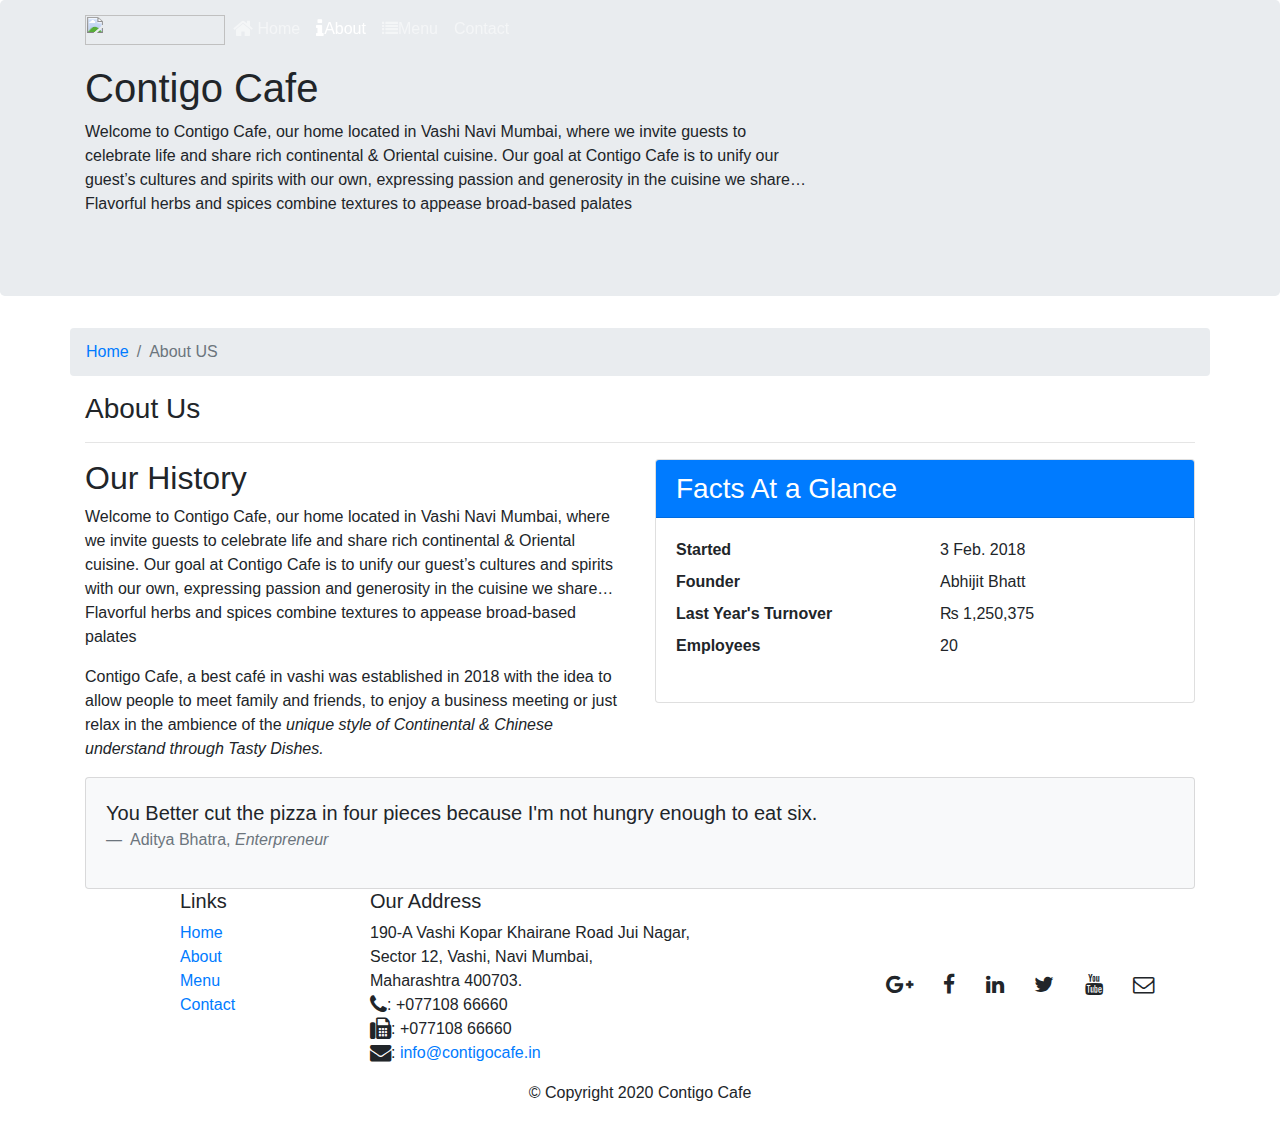
==== aboutus.html @ 00c6b708 "Initial Commit" ====
<!DOCTYPE html>
<html lang="en">

<head>
    <!-- Required meta tags always come first -->
    <meta charset="utf-8">
    <meta name="viewport" content="width=device-width, initial-scale=1, shrink-to-fit=no">
    <meta http-equiv="x-ua-compatible" content="ie=edge">

    <!-- Bootstrap CSS -->
    <link rel="stylesheet" href="https://stackpath.bootstrapcdn.com/bootstrap/4.4.1/css/bootstrap.min.css" integrity="sha384-Vkoo8x4CGsO3+Hhxv8T/Q5PaXtkKtu6ug5TOeNV6gBiFeWPGFN9MuhOf23Q9Ifjh" crossorigin="anonymous">
    <script src="https://stackpath.bootstrapcdn.com/bootstrap/4.4.1/js/bootstrap.min.js" integrity="sha384-wfSDF2E50Y2D1uUdj0O3uMBJnjuUD4Ih7YwaYd1iqfktj0Uod8GCExl3Og8ifwB6" crossorigin="anonymous"></script>
    <script src="https://code.jquery.com/jquery-3.4.1.slim.min.js" integrity="sha384-J6qa4849blE2+poT4WnyKhv5vZF5SrPo0iEjwBvKU7imGFAV0wwj1yYfoRSJoZ+n" crossorigin="anonymous"></script>
    <script src="https://cdn.jsdelivr.net/npm/popper.js@1.16.0/dist/umd/popper.min.js" integrity="sha384-Q6E9RHvbIyZFJoft+2mJbHaEWldlvI9IOYy5n3zV9zzTtmI3UksdQRVvoxMfooAo" crossorigin="anonymous"></script>    
    <link rel="stylesheet" href="/css/style.css">
    <link rel="stylesheet" href="https://cdnjs.cloudflare.com/ajax/libs/font-awesome/4.7.0/css/font-awesome.css" integrity="sha512-5A8nwdMOWrSz20fDsjczgUidUBR8liPYU+WymTZP1lmY9G6Oc7HlZv156XqnsgNUzTyMefFTcsFH/tnJE/+xBg==" crossorigin="anonymous" referrerpolicy="no-referrer" />
    <title>Contigo Cafe: About Us</title>

</head>

<body>

    <nav class="navbar navbar-dark navbar-expand-sm fixed-top" id="navbar">
        <div class="container">
            <button class="navbar-toggler" type="button" data-toggle="collapse" data-target="#Navbar">
                <span class="navbar-toggler-icon"></span>
            </button>
            <a class="navbar-brand mr-auto" href="#"><img src="https://contigocafe.in/wp-content/uploads/elementor/thumbs/Group-15-p3wv3uogkc9kopwla3l3q66untjf5awfswcqakjvrk.png" height="30" width="140" /></a>
            <div class="collapse navbar-collapse" id="Navber">
            <ul class="navbar-nav mr-auto">
                <li class="nav-item"><a class="nav-link" href="./index.html"><span class="fa fa-home fa-lg"></span> Home</a></li>
                <li class="nav-item active"><a class="nav-link" href="#"><span class="fa fa-info fa-lg"></span>About</a></li>
                <li class="nav-item"><a class="nav-link" href="./menu.html"><span class="fa fa-list"></span>Menu</a></li>
                <li class="nav-item"><a class="nav-link" href="./contactus.html"><span class="fa fa-address fa-lg"></span>Contact</a></li>
            </ul>
        </div>
        </div>
    </nav>

    <header class="jumbotron">
        <div class="container">
            <div class="row row-header">
                <div class="col-12 col-md-8">
                    <h1>Contigo Cafe</h1>
                    <p>Welcome to Contigo Cafe, our home located in Vashi Navi Mumbai, where we invite guests to celebrate life and share rich continental & Oriental cuisine. Our goal at Contigo Cafe is to unify our guest’s cultures and spirits with our own, expressing passion and generosity in the cuisine we share… Flavorful herbs and spices combine textures to appease broad-based palates</p>
                </div>
                <div class="col-12 col-sm">
                </div>
            </div>
        </div>
    </header>

    <div class="container">
        <div class="row">
            <ol class="col-12 breadcrumb">
                <li class="breadcrumb-item"><a href="./index.html">Home</a></li>
                <li class="breadcrumb-item active">About US</li>
            </ol>
            <div class="col-12">
               <h3>About Us</h3>
               <hr>
            </div>
        </div>

        <div class="row row-content">
            <div class="col-12 col-sm-6 col-md-6">
                <h2>Our History</h2>
                <p>Welcome to Contigo Cafe, our home located in Vashi Navi Mumbai, where we invite guests to celebrate life and share rich continental & Oriental cuisine. Our goal at Contigo Cafe is to unify our guest’s cultures and spirits with our own, expressing passion and generosity in the cuisine we share… Flavorful herbs and spices combine textures to appease broad-based palates</p>
                <p>Contigo Cafe, a best café in vashi was established in 2018 with the idea to allow people to meet family and friends, to enjoy a business meeting or just relax in the ambience of the <em>unique style of Continental & Chinese understand through Tasty Dishes.</em></p>
            </div>
            <div class="col-sm">
                <div class="card">
                    <h3 class="card-header bg-primary text-white">Facts At a Glance</h3>
                    <div class="card-body">
                        <dl class="row">
                            <dt class="col-6">Started</dt>
                            <dd class="col-6">3 Feb. 2018</dd>
                            <dt class="col-6">Founder</dt>
                            <dd class="col-6">Abhijit Bhatt</dd>
                            <dt class="col-6">Last Year's Turnover</dt>
                            <dd class="col-6">&#8360; 1,250,375</dd>
                            <dt class="col-6">Employees</dt>
                            <dd class="col-6">20</dd>
                        </dl>
                    </div>
                </div>
            </div>
            <div class="col-12">
                <div class="card card-body bg-light">
                    <blockquote class="blockquote">
                        <p class="mb-0">You Better cut the pizza in four pieces because I'm not hungry enough to eat six.</p>
                        <footer class="blockquote-footer">
                            Aditya Bhatra,
                            <cite title="Source Title">Enterpreneur</cite>
                        </footer>
                    </blockquote>
                </div>
            </div>
        </div>
    </div>

    <footer class="footer">
        <div class="container">
            <div class="row">             
                <div class="col-4 offset-1 col-sm-2">
                    <h5>Links</h5>
                    <ul class="list-unstyled">
                        <li><a href="./index.html">Home</a></li>
                        <li><a href="#">About</a></li>
                        <li><a href="./menu.html">Menu</a></li>
                        <li><a href="./contactus.html">Contact</a></li>
                    </ul>
                </div>
                <div class="col-7 col-sm-5">
                    <h5>Our Address</h5>
                    <address>
                        190-A Vashi Kopar Khairane Road Jui Nagar,<br>
                        Sector 12, Vashi, Navi Mumbai,<br> 
                        Maharashtra 400703.<br>
		              <i class="fa fa-phone fa-lg"></i>: +077108 66660<br>
		              <i class="fa fa-fax fa-lg"></i>: +077108 66660<br>
		              <i class="fa fa-envelope fa-lg"></i>: <a href="mailto:reservation@contigocafe.in">info@contigocafe.in</a>
		           </address>
                </div>
                <div class="col-12 col-sm-4 align-self-center">
                    <div class="text-center">
                        <a class="btn btn-social-icon btn-google" href="http://google.com/+"><i class="fa fa-google-plus fa-lg"></i></a>
                        <a class="btn btn-social-icon btn-facebook" href="http://www.facebook.com/profile.php?id="><i class="fa fa-facebook fa-lg"></i></a>
                        <a class="btn btn-social-icon btn-linkedin" href="http://www.linkedin.com/in/"><i class="fa fa-linkedin fa-lg"></i></a>
                        <a class="btn btn-social-icon btn-twitter" href="http://twitter.com/"><i class="fa fa-twitter fa-lg"></i></a>
                        <a class="btn btn-social-icon btn-google" href="http://youtube.com/"><i class="fa fa-youtube fa-lg"></i></a>
                        <a class="btn btn-social-icon" href="mailto:"><i class="fa fa-envelope-o fa-lg"></i></a>
                    </div>
                </div>
           </div>
           <div class="row justify-content-center">             
                <div class="col-auto">
                    <p>© Copyright 2020 Contigo Cafe</p>
                </div>
           </div>
        </div>
    </footer>
    <!-- jQuery first, then Popper.js, then Bootstrap JS. -->
    <script src="https://stackpath.bootstrapcdn.com/bootstrap/4.4.1/js/bootstrap.min.js" integrity="sha384-wfSDF2E50Y2D1uUdj0O3uMBJnjuUD4Ih7YwaYd1iqfktj0Uod8GCExl3Og8ifwB6" crossorigin="anonymous"></script>
    <script src="https://code.jquery.com/jquery-3.4.1.slim.min.js" integrity="sha384-J6qa4849blE2+poT4WnyKhv5vZF5SrPo0iEjwBvKU7imGFAV0wwj1yYfoRSJoZ+n" crossorigin="anonymous"></script>
    <script src="https://cdn.jsdelivr.net/npm/popper.js@1.16.0/dist/umd/popper.min.js" integrity="sha384-Q6E9RHvbIyZFJoft+2mJbHaEWldlvI9IOYy5n3zV9zzTtmI3UksdQRVvoxMfooAo" crossorigin="anonymous"></script>    
</body>

</html>
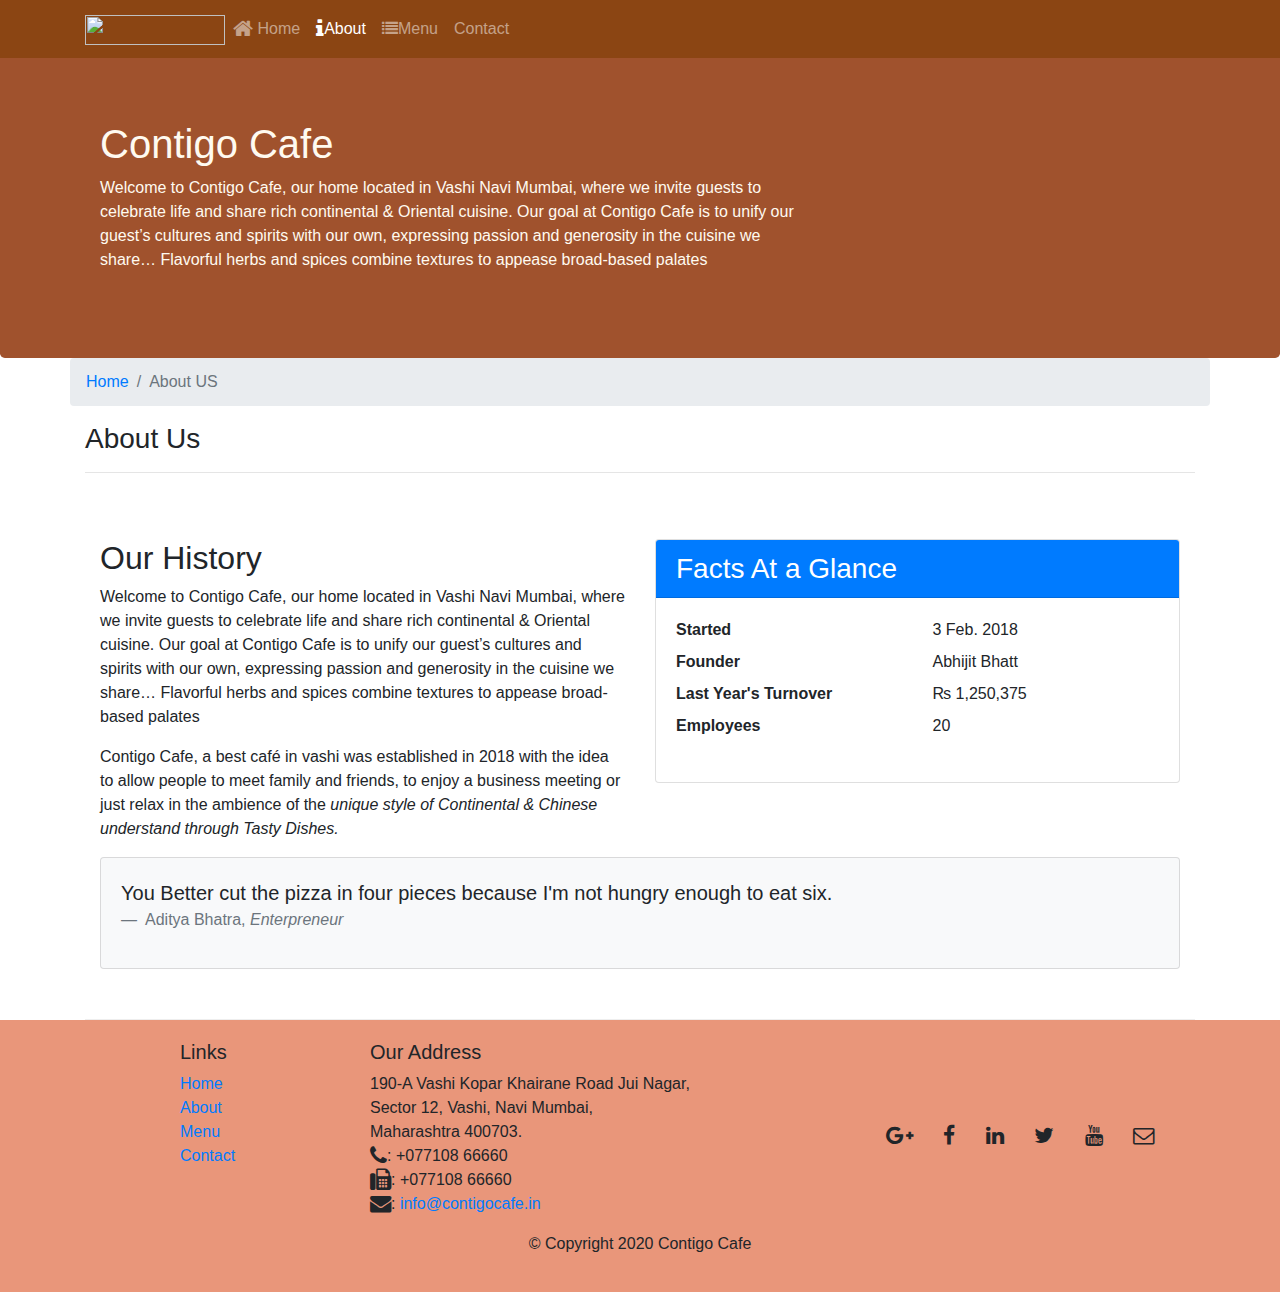
==== commit d249537f: "Update aboutus.html" ====
--- a/aboutus.html
+++ b/aboutus.html
@@ -12,7 +12,7 @@
     <script src="https://stackpath.bootstrapcdn.com/bootstrap/4.4.1/js/bootstrap.min.js" integrity="sha384-wfSDF2E50Y2D1uUdj0O3uMBJnjuUD4Ih7YwaYd1iqfktj0Uod8GCExl3Og8ifwB6" crossorigin="anonymous"></script>
     <script src="https://code.jquery.com/jquery-3.4.1.slim.min.js" integrity="sha384-J6qa4849blE2+poT4WnyKhv5vZF5SrPo0iEjwBvKU7imGFAV0wwj1yYfoRSJoZ+n" crossorigin="anonymous"></script>
     <script src="https://cdn.jsdelivr.net/npm/popper.js@1.16.0/dist/umd/popper.min.js" integrity="sha384-Q6E9RHvbIyZFJoft+2mJbHaEWldlvI9IOYy5n3zV9zzTtmI3UksdQRVvoxMfooAo" crossorigin="anonymous"></script>    
-    <link rel="stylesheet" href="/css/style.css">
+    <link rel="stylesheet" href="style.css">
     <link rel="stylesheet" href="https://cdnjs.cloudflare.com/ajax/libs/font-awesome/4.7.0/css/font-awesome.css" integrity="sha512-5A8nwdMOWrSz20fDsjczgUidUBR8liPYU+WymTZP1lmY9G6Oc7HlZv156XqnsgNUzTyMefFTcsFH/tnJE/+xBg==" crossorigin="anonymous" referrerpolicy="no-referrer" />
     <title>Contigo Cafe: About Us</title>
 
--- a/style.css
+++ b/style.css
@@ -0,0 +1,60 @@
+#navbar{
+    background-color: #8b4513;
+}
+.row-header{
+    margin: 0px auto;
+    padding: 0px auto;
+}
+.row-content{
+    margin: 0px auto;
+    padding: 50px 0px 50px 0px;
+    border-bottom: 1px ridge;
+    min-height: 400px;
+}
+.footer{
+    background-color: #e9967a;
+    margin: 0px auto;
+    padding: 20px 0px 20px 0px;
+}
+.jumbotron{
+    padding: 70px 30px 70px 30px;
+    margin: 0px auto;
+    background: #a0522d;
+    color: floralwhite;
+}
+.address{
+    font-size: 80%;
+    margin: 0px;
+    color: #0f0f0f;
+}
+body{
+    padding: 50px 0px 0px 0px;
+    z-index: 0;
+}
+.navbar-dark{
+    background-color: #585461;
+}
+.tab-content{
+    border-left: 1px solid #ddd;
+    border-right: 1px solid #ddd;
+    border-bottom: 1px solid #ddd;
+    padding: 10px;    
+}
+.carousel{
+    background: #512DA8;
+}
+.carousel-item{
+    height: 300px;
+}
+.carousel-item img{
+    position: absolute;
+    top: 0px;
+    right: 0px;
+    min-height: 300px;
+}
+#carouselButton{
+    right: 0px;
+    position: absolute;
+    bottom: 0px;
+    z-index: 1;
+}